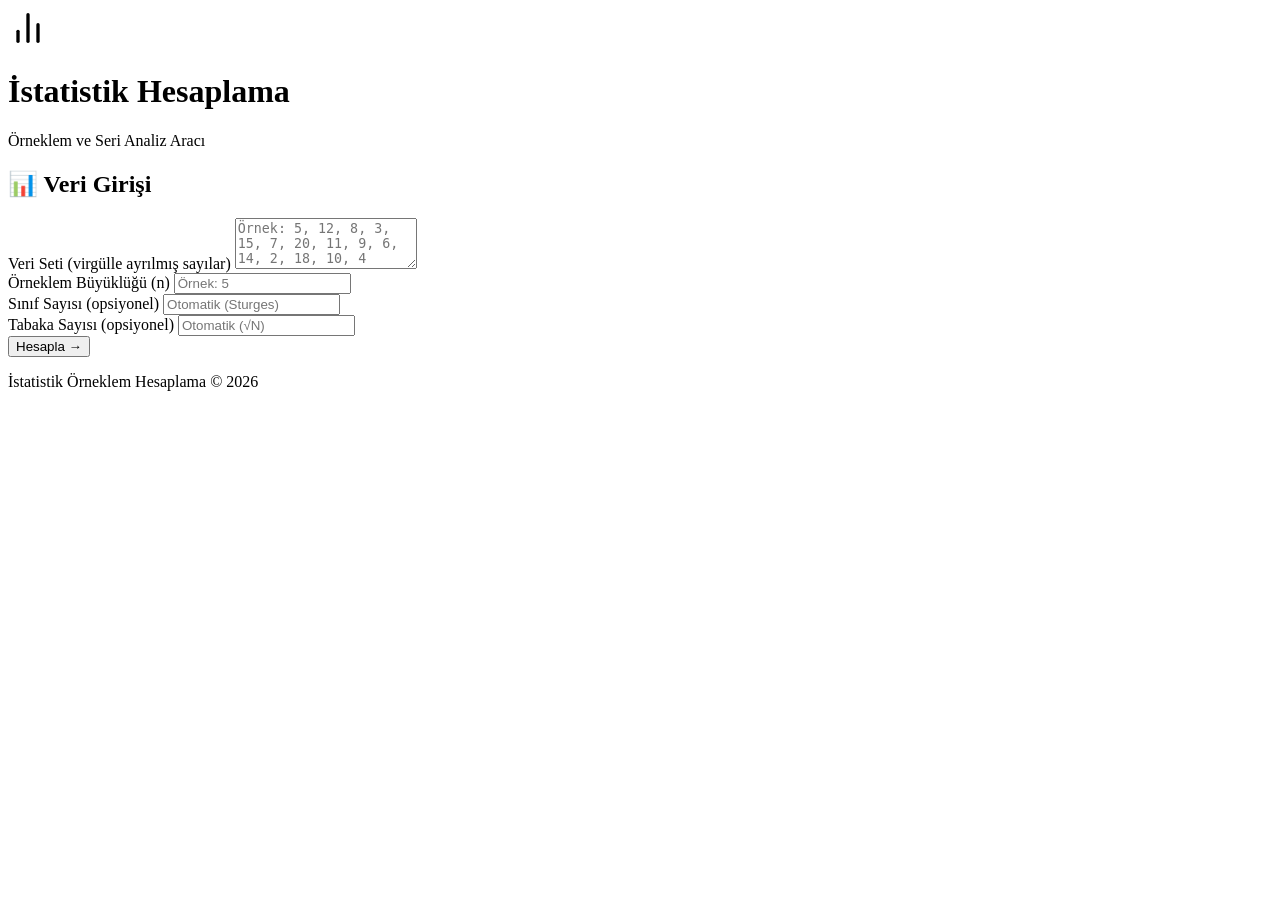
==== target/classes/static/index.html @ 5cc48fdd "All project files uploaded." ====
<!DOCTYPE html>
<html lang="tr">
<head>
    <meta charset="UTF-8">
    <meta name="viewport" content="width=device-width, initial-scale=1.0">
    <title>İstatistik Örneklem Hesaplama</title>
    <meta name="description" content="Basit Rastgele Örneklem, Sistematik Örneklem, Basit Seri, Frekans Serisi ve Frekans Tablosu hesaplama uygulaması.">
    <link rel="preconnect" href="https://fonts.googleapis.com">
    <link rel="preconnect" href="https://fonts.gstatic.com" crossorigin>
    <link href="https://fonts.googleapis.com/css2?family=Inter:wght@300;400;500;600;700;800&display=swap" rel="stylesheet">
    <link rel="stylesheet" href="/css/style.css">
</head>
<body>
    <!-- Animated background particles -->
    <div class="bg-particles">
        <div class="particle"></div>
        <div class="particle"></div>
        <div class="particle"></div>
        <div class="particle"></div>
        <div class="particle"></div>
        <div class="particle"></div>
    </div>

    <div class="container">
        <!-- Header -->
        <header class="header">
            <div class="header-icon">
                <svg width="40" height="40" viewBox="0 0 24 24" fill="none" stroke="currentColor" stroke-width="2" stroke-linecap="round" stroke-linejoin="round">
                    <line x1="18" y1="20" x2="18" y2="10"></line>
                    <line x1="12" y1="20" x2="12" y2="4"></line>
                    <line x1="6" y1="20" x2="6" y2="14"></line>
                </svg>
            </div>
            <h1>İstatistik Hesaplama</h1>
            <p class="subtitle">Örneklem ve Seri Analiz Aracı</p>
        </header>

        <!-- Input Section -->
        <section class="card input-card" id="input-section">
            <h2 class="card-title">
                <span class="card-icon">📊</span>
                Veri Girişi
            </h2>
            <div class="form-group">
                <label for="dataInput">Veri Seti <span class="hint">(virgülle ayrılmış sayılar)</span></label>
                <textarea id="dataInput" placeholder="Örnek: 5, 12, 8, 3, 15, 7, 20, 11, 9, 6, 14, 2, 18, 10, 4" rows="3"></textarea>
            </div>
            <div class="form-row form-row-3">
                <div class="form-group">
                    <label for="sampleSize">Örneklem Büyüklüğü (n)</label>
                    <input type="number" id="sampleSize" placeholder="Örnek: 5" min="1">
                </div>
                <div class="form-group">
                    <label for="classCount">Sınıf Sayısı <span class="hint">(opsiyonel)</span></label>
                    <input type="number" id="classCount" placeholder="Otomatik (Sturges)" min="1">
                </div>
                <div class="form-group">
                    <label for="strataCount">Tabaka Sayısı <span class="hint">(opsiyonel)</span></label>
                    <input type="number" id="strataCount" placeholder="Otomatik (√N)" min="2">
                </div>
            </div>
            <button id="calculateBtn" class="btn-calculate" onclick="calculate()">
                <span class="btn-text">Hesapla</span>
                <span class="btn-icon">→</span>
            </button>
            <div id="errorMessage" class="error-message" style="display:none;"></div>
        </section>

        <!-- Results Section -->
        <div id="results" class="results-wrapper" style="display:none;">

            <!-- Basit Rastgele Örneklem -->
            <section class="card result-card" id="section-bro">
                <h2 class="card-title">
                    <span class="card-icon">🎲</span>
                    Basit Rastgele Örneklem
                </h2>
                <p class="card-description">Veri setinden rastgele seçilen <strong id="bro-count"></strong> birim</p>
                <div class="table-wrapper">
                    <table id="table-bro">
                        <thead><tr><th>Sıra</th><th>Değer</th></tr></thead>
                        <tbody></tbody>
                    </table>
                </div>
            </section>

            <!-- Sistematik Örneklem -->
            <section class="card result-card" id="section-so">
                <h2 class="card-title">
                    <span class="card-icon">📐</span>
                    Sistematik Örneklem
                </h2>
                <p class="card-description">Her <strong id="so-k"></strong>. birim seçilerek oluşturulan örneklem</p>
                <div class="table-wrapper">
                    <table id="table-so">
                        <thead><tr><th>Sıra</th><th>Değer</th></tr></thead>
                        <tbody></tbody>
                    </table>
                </div>
            </section>

            <!-- Tabakalı Örneklem -->
            <section class="card result-card" id="section-to">
                <h2 class="card-title">
                    <span class="card-icon">🏗️</span>
                    Tabakalı Örneklem
                </h2>
                <p class="card-description">Veriler tabakalara ayrılarak her tabakadan oransal seçim yapılmıştır</p>
                <div class="table-wrapper">
                    <table id="table-to">
                        <thead>
                            <tr>
                                <th>Tabaka</th>
                                <th>Tabaka Büyüklüğü</th>
                                <th>Seçilen Adet</th>
                                <th>Seçilen Değerler</th>
                            </tr>
                        </thead>
                        <tbody></tbody>
                    </table>
                </div>
            </section>

            <!-- Basit Seri -->
            <section class="card result-card" id="section-bs">
                <h2 class="card-title">
                    <span class="card-icon">📈</span>
                    Basit Seri
                </h2>
                <p class="card-description">Verilerin küçükten büyüğe sıralanmış hali</p>
                <div class="table-wrapper">
                    <table id="table-bs">
                        <thead><tr><th>Sıra</th><th>Değer</th></tr></thead>
                        <tbody></tbody>
                    </table>
                </div>
            </section>

            <!-- Frekans Serisi -->
            <section class="card result-card" id="section-fs">
                <h2 class="card-title">
                    <span class="card-icon">🔢</span>
                    Frekans Serisi
                </h2>
                <p class="card-description">Her değerin veri setinde kaç kez tekrarlandığı</p>
                <div class="table-wrapper">
                    <table id="table-fs">
                        <thead><tr><th>Değer (xᵢ)</th><th>Frekans (fᵢ)</th></tr></thead>
                        <tbody></tbody>
                    </table>
                </div>
            </section>

            <!-- Frekans Tablosu -->
            <section class="card result-card" id="section-ft">
                <h2 class="card-title">
                    <span class="card-icon">📋</span>
                    Frekans Tablosu
                </h2>
                <p class="card-description">Gruplandırılmış frekans dağılım tablosu</p>
                <div class="table-wrapper">
                    <table id="table-ft">
                        <thead>
                            <tr>
                                <th>Sınıf Aralığı</th>
                                <th>Frekans (fᵢ)</th>
                                <th>Bağıl Frekans (fᵢ/n)</th>
                                <th>Kümülatif Frekans</th>
                                <th>Kümülatif Bağıl Frekans</th>
                            </tr>
                        </thead>
                        <tbody></tbody>
                    </table>
                </div>
            </section>

        </div>
    </div>

    <footer class="footer">
        <p>İstatistik Örneklem Hesaplama &copy; 2026</p>
    </footer>

    <script src="/js/app.js"></script>
</body>
</html>
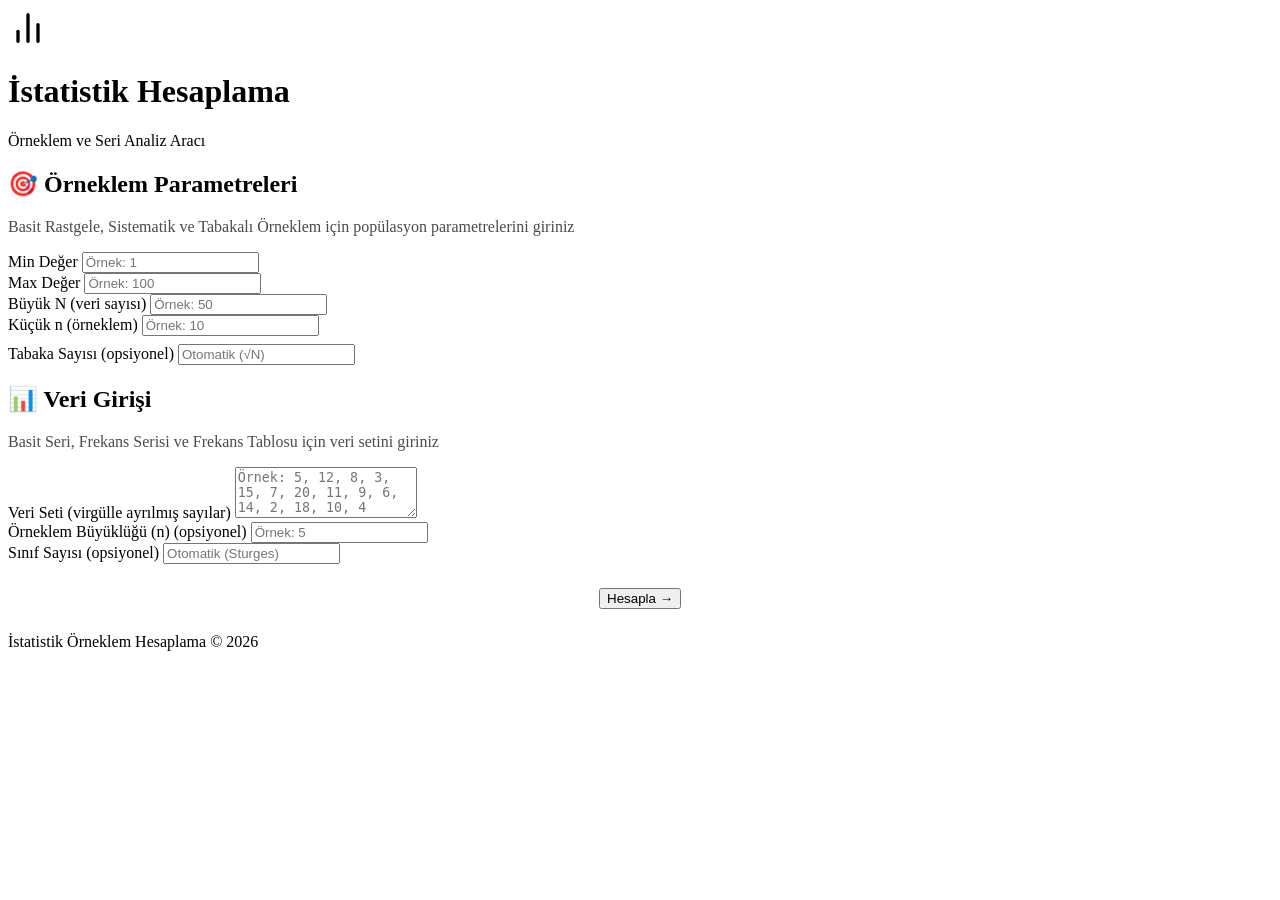
==== commit af10c688: "Kucuk ondalikli sayilarda gorulen hata duzeltildi." ====
--- a/target/classes/static/index.html
+++ b/target/classes/static/index.html
@@ -35,47 +35,98 @@
             <p class="subtitle">Örneklem ve Seri Analiz Aracı</p>
         </header>
 
-        <!-- Input Section -->
+        <!-- Örneklem Parametreleri (BRO, Sistematik, Tabakalı için) -->
+        <section class="card input-card" id="sampling-section">
+            <h2 class="card-title">
+                <span class="card-icon">🎯</span>
+                Örneklem Parametreleri
+            </h2>
+            <p class="card-description" style="margin-bottom: 1rem; opacity: 0.7;">Basit Rastgele, Sistematik ve Tabakalı Örneklem için popülasyon parametrelerini giriniz</p>
+            <div class="form-row form-row-4">
+                <div class="form-group">
+                    <label for="minValue">Min Değer</label>
+                    <input type="number" id="minValue" placeholder="Örnek: 1" step="any">
+                </div>
+                <div class="form-group">
+                    <label for="maxValue">Max Değer</label>
+                    <input type="number" id="maxValue" placeholder="Örnek: 100" step="any">
+                </div>
+                <div class="form-group">
+                    <label for="populationSize">Büyük N <span class="hint">(veri sayısı)</span></label>
+                    <input type="number" id="populationSize" placeholder="Örnek: 50" min="1">
+                </div>
+                <div class="form-group">
+                    <label for="sampleSize">Küçük n <span class="hint">(örneklem)</span></label>
+                    <input type="number" id="sampleSize" placeholder="Örnek: 10" min="1">
+                </div>
+            </div>
+            <div class="form-row form-row-2" style="margin-top: 0.5rem;">
+                <div class="form-group">
+                    <label for="strataCount">Tabaka Sayısı <span class="hint">(opsiyonel)</span></label>
+                    <input type="number" id="strataCount" placeholder="Otomatik (√N)" min="2">
+                </div>
+                <div class="form-group" style="display: flex; align-items: flex-end;">
+                </div>
+            </div>
+        </section>
+
+        <!-- Input Section (Veri Seti - Basit Seri, Frekans için) -->
         <section class="card input-card" id="input-section">
             <h2 class="card-title">
                 <span class="card-icon">📊</span>
                 Veri Girişi
             </h2>
+            <p class="card-description" style="margin-bottom: 1rem; opacity: 0.7;">Basit Seri, Frekans Serisi ve Frekans Tablosu için veri setini giriniz</p>
             <div class="form-group">
                 <label for="dataInput">Veri Seti <span class="hint">(virgülle ayrılmış sayılar)</span></label>
                 <textarea id="dataInput" placeholder="Örnek: 5, 12, 8, 3, 15, 7, 20, 11, 9, 6, 14, 2, 18, 10, 4" rows="3"></textarea>
             </div>
-            <div class="form-row form-row-3">
-                <div class="form-group">
-                    <label for="sampleSize">Örneklem Büyüklüğü (n)</label>
-                    <input type="number" id="sampleSize" placeholder="Örnek: 5" min="1">
+            <div class="form-row form-row-2">
+                <div class="form-group">
+                    <label for="dataSampleSize">Örneklem Büyüklüğü (n) <span class="hint">(opsiyonel)</span></label>
+                    <input type="number" id="dataSampleSize" placeholder="Örnek: 5" min="1">
                 </div>
                 <div class="form-group">
                     <label for="classCount">Sınıf Sayısı <span class="hint">(opsiyonel)</span></label>
                     <input type="number" id="classCount" placeholder="Otomatik (Sturges)" min="1">
                 </div>
-                <div class="form-group">
-                    <label for="strataCount">Tabaka Sayısı <span class="hint">(opsiyonel)</span></label>
-                    <input type="number" id="strataCount" placeholder="Otomatik (√N)" min="2">
-                </div>
-            </div>
+            </div>
+        </section>
+
+        <!-- Hesapla Butonu -->
+        <div style="text-align: center; margin: 1.5rem 0;">
             <button id="calculateBtn" class="btn-calculate" onclick="calculate()">
                 <span class="btn-text">Hesapla</span>
                 <span class="btn-icon">→</span>
             </button>
-            <div id="errorMessage" class="error-message" style="display:none;"></div>
-        </section>
+        </div>
+        <div id="errorMessage" class="error-message" style="display:none;"></div>
 
         <!-- Results Section -->
         <div id="results" class="results-wrapper" style="display:none;">
 
+            <!-- Üretilen Popülasyon -->
+            <section class="card result-card" id="section-pop">
+                <h2 class="card-title">
+                    <span class="card-icon">🌐</span>
+                    Üretilen Popülasyon
+                </h2>
+                <p class="card-description">Min-Max arasında rastgele üretilen <strong id="pop-count"></strong> birim</p>
+                <div class="table-wrapper">
+                    <table id="table-pop">
+                        <thead><tr><th>Sıra</th><th>Değer</th></tr></thead>
+                        <tbody></tbody>
+                    </table>
+                </div>
+            </section>
+
             <!-- Basit Rastgele Örneklem -->
             <section class="card result-card" id="section-bro">
                 <h2 class="card-title">
                     <span class="card-icon">🎲</span>
                     Basit Rastgele Örneklem
                 </h2>
-                <p class="card-description">Veri setinden rastgele seçilen <strong id="bro-count"></strong> birim</p>
+                <p class="card-description">Popülasyondan rastgele seçilen <strong id="bro-count"></strong> birim</p>
                 <div class="table-wrapper">
                     <table id="table-bro">
                         <thead><tr><th>Sıra</th><th>Değer</th></tr></thead>
@@ -105,7 +156,7 @@
                     <span class="card-icon">🏗️</span>
                     Tabakalı Örneklem
                 </h2>
-                <p class="card-description">Veriler tabakalara ayrılarak her tabakadan oransal seçim yapılmıştır</p>
+                <p class="card-description">Popülasyon tabakalara ayrılarak her tabakadan oransal seçim yapılmıştır</p>
                 <div class="table-wrapper">
                     <table id="table-to">
                         <thead>
@@ -116,6 +167,21 @@
                                 <th>Seçilen Değerler</th>
                             </tr>
                         </thead>
+                        <tbody></tbody>
+                    </table>
+                </div>
+            </section>
+
+            <!-- Veri Seti Örneklemi -->
+            <section class="card result-card" id="section-vso">
+                <h2 class="card-title">
+                    <span class="card-icon">🎯</span>
+                    Veri Seti Örneklemi
+                </h2>
+                <p class="card-description">Veri setinden rastgele seçilen <strong id="vso-count"></strong> birim</p>
+                <div class="table-wrapper">
+                    <table id="table-vso">
+                        <thead><tr><th>Sıra</th><th>Değer</th></tr></thead>
                         <tbody></tbody>
                     </table>
                 </div>
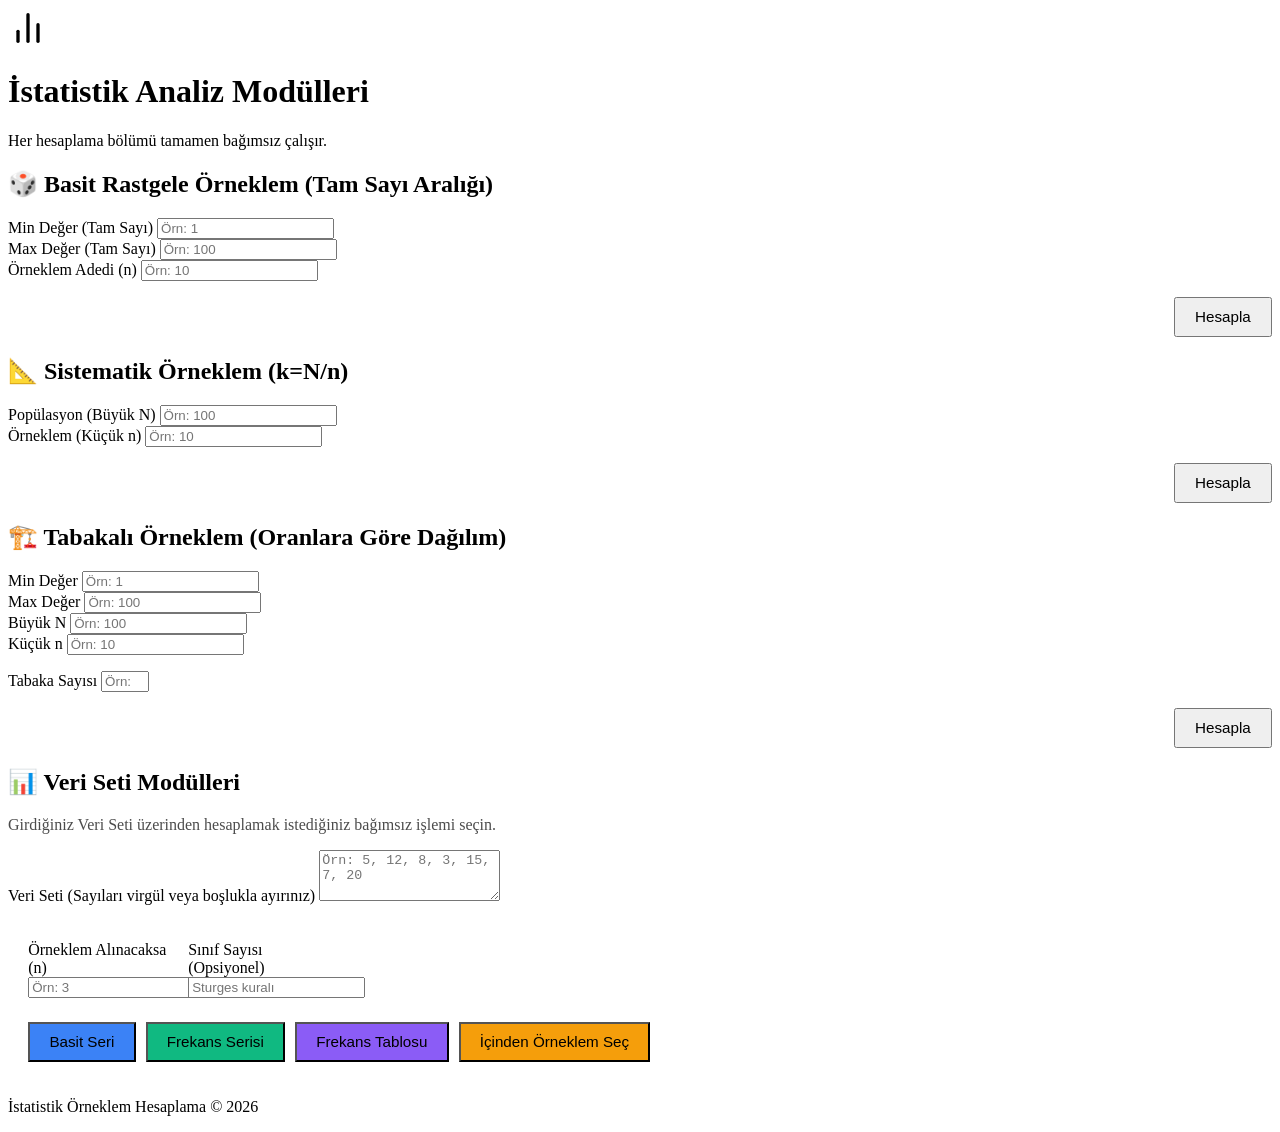
==== commit b69926f2: "feat: implement statistical sampling modules including data request DTOs and frontend calculation lo" ====
--- a/target/classes/static/index.html
+++ b/target/classes/static/index.html
@@ -9,20 +9,38 @@
     <link rel="preconnect" href="https://fonts.gstatic.com" crossorigin>
     <link href="https://fonts.googleapis.com/css2?family=Inter:wght@300;400;500;600;700;800&display=swap" rel="stylesheet">
     <link rel="stylesheet" href="/css/style.css">
+    <style>
+        .module-result {
+            margin-top: 1.5rem;
+            padding-top: 1.5rem;
+            border-top: 1px solid rgba(255,255,255,0.1);
+            display: none;
+        }
+        .error-msg {
+            color: #ff6b6b;
+            font-size: 0.9rem;
+            margin-top: 0.5rem;
+            display: none;
+        }
+        .action-row {
+            display: flex;
+            justify-content: flex-end;
+            align-items: center;
+            margin-top: 1rem;
+        }
+        .btn-sm {
+            padding: 0.6rem 1.2rem;
+            font-size: 0.95rem;
+        }
+    </style>
 </head>
 <body>
-    <!-- Animated background particles -->
     <div class="bg-particles">
-        <div class="particle"></div>
-        <div class="particle"></div>
-        <div class="particle"></div>
-        <div class="particle"></div>
-        <div class="particle"></div>
-        <div class="particle"></div>
+        <div class="particle"></div><div class="particle"></div><div class="particle"></div>
+        <div class="particle"></div><div class="particle"></div><div class="particle"></div>
     </div>
 
     <div class="container">
-        <!-- Header -->
         <header class="header">
             <div class="header-icon">
                 <svg width="40" height="40" viewBox="0 0 24 24" fill="none" stroke="currentColor" stroke-width="2" stroke-linecap="round" stroke-linejoin="round">
@@ -31,216 +49,153 @@
                     <line x1="6" y1="20" x2="6" y2="14"></line>
                 </svg>
             </div>
-            <h1>İstatistik Hesaplama</h1>
-            <p class="subtitle">Örneklem ve Seri Analiz Aracı</p>
+            <h1>İstatistik Analiz Modülleri</h1>
+            <p class="subtitle">Her hesaplama bölümü tamamen bağımsız çalışır.</p>
         </header>
 
-        <!-- Örneklem Parametreleri (BRO, Sistematik, Tabakalı için) -->
-        <section class="card input-card" id="sampling-section">
-            <h2 class="card-title">
-                <span class="card-icon">🎯</span>
-                Örneklem Parametreleri
-            </h2>
-            <p class="card-description" style="margin-bottom: 1rem; opacity: 0.7;">Basit Rastgele, Sistematik ve Tabakalı Örneklem için popülasyon parametrelerini giriniz</p>
+        <!-- Modül 1: Basit Rastgele Örneklem -->
+        <section class="card input-card" id="mod-br">
+            <h2 class="card-title"><span class="card-icon">🎲</span> Basit Rastgele Örneklem (Tam Sayı Aralığı)</h2>
+            <div class="form-row form-row-3">
+                <div class="form-group">
+                    <label for="brMin">Min Değer (Tam Sayı)</label>
+                    <input type="number" id="brMin" placeholder="Örn: 1">
+                </div>
+                <div class="form-group">
+                    <label for="brMax">Max Değer (Tam Sayı)</label>
+                    <input type="number" id="brMax" placeholder="Örn: 100">
+                </div>
+                <div class="form-group">
+                    <label for="brN">Örneklem Adedi (n)</label>
+                    <input type="number" id="brN" placeholder="Örn: 10" min="1">
+                </div>
+            </div>
+            <div class="action-row">
+                <div id="brError" class="error-msg" style="flex-grow:1; text-align:left;"></div>
+                <button class="btn-calculate btn-sm" onclick="calcBasitRastgele(this)">Hesapla</button>
+            </div>
+            <div class="module-result" id="brResult">
+                <h3 style="margin-bottom:1rem; font-size:1.1rem; color:var(--text-primary);">Sonuçlar (<span id="brCount">0</span> birim)</h3>
+                <div class="table-wrapper">
+                    <table id="brTable"><thead><tr><th>Sıra</th><th>Değer</th></tr></thead><tbody></tbody></table>
+                </div>
+            </div>
+        </section>
+
+        <!-- Modül 2: Sistematik Örneklem -->
+        <section class="card input-card" id="mod-sys">
+            <h2 class="card-title"><span class="card-icon">📐</span> Sistematik Örneklem (k=N/n)</h2>
+            <div class="form-row form-row-2">
+                <div class="form-group">
+                    <label for="sysBuyukN">Popülasyon (Büyük N)</label>
+                    <input type="number" id="sysBuyukN" placeholder="Örn: 100" min="1">
+                </div>
+                <div class="form-group">
+                    <label for="sysKucukN">Örneklem (Küçük n)</label>
+                    <input type="number" id="sysKucukN" placeholder="Örn: 10" min="1">
+                </div>
+            </div>
+            <div class="action-row">
+                <div id="sysError" class="error-msg" style="flex-grow:1; text-align:left;"></div>
+                <button class="btn-calculate btn-sm" onclick="calcSistematik(this)">Hesapla</button>
+            </div>
+            <div class="module-result" id="sysResult">
+                <h3 style="margin-bottom:1rem; font-size:1.1rem; color:var(--text-primary);">Atlama Aralığı: k = <strong id="sysK"></strong></h3>
+                <div class="table-wrapper">
+                    <table id="sysTable"><thead><tr><th>Sıra</th><th>Değer</th></tr></thead><tbody></tbody></table>
+                </div>
+            </div>
+        </section>
+
+        <!-- Modül 3: Tabakalı Örneklem -->
+        <section class="card input-card" id="mod-tab">
+            <h2 class="card-title"><span class="card-icon">🏗️</span> Tabakalı Örneklem (Oranlara Göre Dağılım)</h2>
             <div class="form-row form-row-4">
                 <div class="form-group">
-                    <label for="minValue">Min Değer</label>
-                    <input type="number" id="minValue" placeholder="Örnek: 1" step="any">
-                </div>
-                <div class="form-group">
-                    <label for="maxValue">Max Değer</label>
-                    <input type="number" id="maxValue" placeholder="Örnek: 100" step="any">
-                </div>
-                <div class="form-group">
-                    <label for="populationSize">Büyük N <span class="hint">(veri sayısı)</span></label>
-                    <input type="number" id="populationSize" placeholder="Örnek: 50" min="1">
-                </div>
-                <div class="form-group">
-                    <label for="sampleSize">Küçük n <span class="hint">(örneklem)</span></label>
-                    <input type="number" id="sampleSize" placeholder="Örnek: 10" min="1">
-                </div>
-            </div>
-            <div class="form-row form-row-2" style="margin-top: 0.5rem;">
-                <div class="form-group">
-                    <label for="strataCount">Tabaka Sayısı <span class="hint">(opsiyonel)</span></label>
-                    <input type="number" id="strataCount" placeholder="Otomatik (√N)" min="2">
-                </div>
-                <div class="form-group" style="display: flex; align-items: flex-end;">
-                </div>
-            </div>
-        </section>
-
-        <!-- Input Section (Veri Seti - Basit Seri, Frekans için) -->
-        <section class="card input-card" id="input-section">
-            <h2 class="card-title">
-                <span class="card-icon">📊</span>
-                Veri Girişi
-            </h2>
-            <p class="card-description" style="margin-bottom: 1rem; opacity: 0.7;">Basit Seri, Frekans Serisi ve Frekans Tablosu için veri setini giriniz</p>
-            <div class="form-group">
-                <label for="dataInput">Veri Seti <span class="hint">(virgülle ayrılmış sayılar)</span></label>
-                <textarea id="dataInput" placeholder="Örnek: 5, 12, 8, 3, 15, 7, 20, 11, 9, 6, 14, 2, 18, 10, 4" rows="3"></textarea>
-            </div>
-            <div class="form-row form-row-2">
-                <div class="form-group">
-                    <label for="dataSampleSize">Örneklem Büyüklüğü (n) <span class="hint">(opsiyonel)</span></label>
-                    <input type="number" id="dataSampleSize" placeholder="Örnek: 5" min="1">
-                </div>
-                <div class="form-group">
-                    <label for="classCount">Sınıf Sayısı <span class="hint">(opsiyonel)</span></label>
-                    <input type="number" id="classCount" placeholder="Otomatik (Sturges)" min="1">
-                </div>
-            </div>
-        </section>
-
-        <!-- Hesapla Butonu -->
-        <div style="text-align: center; margin: 1.5rem 0;">
-            <button id="calculateBtn" class="btn-calculate" onclick="calculate()">
-                <span class="btn-text">Hesapla</span>
-                <span class="btn-icon">→</span>
-            </button>
-        </div>
-        <div id="errorMessage" class="error-message" style="display:none;"></div>
-
-        <!-- Results Section -->
-        <div id="results" class="results-wrapper" style="display:none;">
-
-            <!-- Üretilen Popülasyon -->
-            <section class="card result-card" id="section-pop">
-                <h2 class="card-title">
-                    <span class="card-icon">🌐</span>
-                    Üretilen Popülasyon
-                </h2>
-                <p class="card-description">Min-Max arasında rastgele üretilen <strong id="pop-count"></strong> birim</p>
-                <div class="table-wrapper">
-                    <table id="table-pop">
-                        <thead><tr><th>Sıra</th><th>Değer</th></tr></thead>
+                    <label for="tabMin">Min Değer</label>
+                    <input type="number" id="tabMin" placeholder="Örn: 1" step="any">
+                </div>
+                <div class="form-group">
+                    <label for="tabMax">Max Değer</label>
+                    <input type="number" id="tabMax" placeholder="Örn: 100" step="any">
+                </div>
+                <div class="form-group">
+                    <label for="tabBuyukN">Büyük N</label>
+                    <input type="number" id="tabBuyukN" placeholder="Örn: 100" min="1">
+                </div>
+                <div class="form-group">
+                    <label for="tabKucukN">Küçük n</label>
+                    <input type="number" id="tabKucukN" placeholder="Örn: 10" min="1">
+                </div>
+            </div>
+            <div class="form-row form-row-2" style="margin-top: 1rem;">
+                <div class="form-group">
+                    <label for="tabSayisi">Tabaka Sayısı</label>
+                    <input type="number" id="tabSayisi" placeholder="Örn: 3" min="1" max="30" oninput="generateStrataInputs()">
+                </div>
+            </div>
+            
+            <div id="strataRatiosContainer" style="display: none; margin-top: 0.5rem; background:rgba(255,255,255,0.02); padding: 1rem; border-radius: 8px; border: 1px solid rgba(255,255,255,0.05);">
+                <label style="display:block; margin-bottom: 0.8rem; font-size: 0.9rem; color: var(--text-muted);">Tabaka Oranlarını Giriniz (Toplamı otomatik oranlanır)</label>
+                <div id="strataInputsGrid" style="display: grid; grid-template-columns: repeat(auto-fill, minmax(130px, 1fr)); gap: 15px;">
+                    <!-- Dinamik olarak üretilecek input alanları -->
+                </div>
+            </div>
+            <div class="action-row">
+                <div id="tabError" class="error-msg" style="flex-grow:1; text-align:left;"></div>
+                <button class="btn-calculate btn-sm" onclick="calcTabakali(this)">Hesapla</button>
+            </div>
+            <div class="module-result" id="tabResult">
+                <div class="table-wrapper">
+                    <table id="tabTable">
+                        <thead><tr><th>Tabaka Adı</th><th>Tabaka Büyüklüğü</th><th>Seçilen Adet</th><th>Seçilen Değerler</th></tr></thead>
                         <tbody></tbody>
                     </table>
                 </div>
-            </section>
-
-            <!-- Basit Rastgele Örneklem -->
-            <section class="card result-card" id="section-bro">
-                <h2 class="card-title">
-                    <span class="card-icon">🎲</span>
-                    Basit Rastgele Örneklem
-                </h2>
-                <p class="card-description">Popülasyondan rastgele seçilen <strong id="bro-count"></strong> birim</p>
-                <div class="table-wrapper">
-                    <table id="table-bro">
-                        <thead><tr><th>Sıra</th><th>Değer</th></tr></thead>
-                        <tbody></tbody>
-                    </table>
-                </div>
-            </section>
-
-            <!-- Sistematik Örneklem -->
-            <section class="card result-card" id="section-so">
-                <h2 class="card-title">
-                    <span class="card-icon">📐</span>
-                    Sistematik Örneklem
-                </h2>
-                <p class="card-description">Her <strong id="so-k"></strong>. birim seçilerek oluşturulan örneklem</p>
-                <div class="table-wrapper">
-                    <table id="table-so">
-                        <thead><tr><th>Sıra</th><th>Değer</th></tr></thead>
-                        <tbody></tbody>
-                    </table>
-                </div>
-            </section>
-
-            <!-- Tabakalı Örneklem -->
-            <section class="card result-card" id="section-to">
-                <h2 class="card-title">
-                    <span class="card-icon">🏗️</span>
-                    Tabakalı Örneklem
-                </h2>
-                <p class="card-description">Popülasyon tabakalara ayrılarak her tabakadan oransal seçim yapılmıştır</p>
-                <div class="table-wrapper">
-                    <table id="table-to">
-                        <thead>
-                            <tr>
-                                <th>Tabaka</th>
-                                <th>Tabaka Büyüklüğü</th>
-                                <th>Seçilen Adet</th>
-                                <th>Seçilen Değerler</th>
-                            </tr>
-                        </thead>
-                        <tbody></tbody>
-                    </table>
-                </div>
-            </section>
-
-            <!-- Veri Seti Örneklemi -->
-            <section class="card result-card" id="section-vso">
-                <h2 class="card-title">
-                    <span class="card-icon">🎯</span>
-                    Veri Seti Örneklemi
-                </h2>
-                <p class="card-description">Veri setinden rastgele seçilen <strong id="vso-count"></strong> birim</p>
-                <div class="table-wrapper">
-                    <table id="table-vso">
-                        <thead><tr><th>Sıra</th><th>Değer</th></tr></thead>
-                        <tbody></tbody>
-                    </table>
-                </div>
-            </section>
-
-            <!-- Basit Seri -->
-            <section class="card result-card" id="section-bs">
-                <h2 class="card-title">
-                    <span class="card-icon">📈</span>
-                    Basit Seri
-                </h2>
-                <p class="card-description">Verilerin küçükten büyüğe sıralanmış hali</p>
-                <div class="table-wrapper">
-                    <table id="table-bs">
-                        <thead><tr><th>Sıra</th><th>Değer</th></tr></thead>
-                        <tbody></tbody>
-                    </table>
-                </div>
-            </section>
-
-            <!-- Frekans Serisi -->
-            <section class="card result-card" id="section-fs">
-                <h2 class="card-title">
-                    <span class="card-icon">🔢</span>
-                    Frekans Serisi
-                </h2>
-                <p class="card-description">Her değerin veri setinde kaç kez tekrarlandığı</p>
-                <div class="table-wrapper">
-                    <table id="table-fs">
-                        <thead><tr><th>Değer (xᵢ)</th><th>Frekans (fᵢ)</th></tr></thead>
-                        <tbody></tbody>
-                    </table>
-                </div>
-            </section>
-
-            <!-- Frekans Tablosu -->
-            <section class="card result-card" id="section-ft">
-                <h2 class="card-title">
-                    <span class="card-icon">📋</span>
-                    Frekans Tablosu
-                </h2>
-                <p class="card-description">Gruplandırılmış frekans dağılım tablosu</p>
-                <div class="table-wrapper">
-                    <table id="table-ft">
-                        <thead>
-                            <tr>
-                                <th>Sınıf Aralığı</th>
-                                <th>Frekans (fᵢ)</th>
-                                <th>Bağıl Frekans (fᵢ/n)</th>
-                                <th>Kümülatif Frekans</th>
-                                <th>Kümülatif Bağıl Frekans</th>
-                            </tr>
-                        </thead>
-                        <tbody></tbody>
-                    </table>
-                </div>
-            </section>
-
-        </div>
+            </div>
+        </section>
+
+        <!-- Modül 4: Veri Seti Üzerinden İşlemler -->
+        <section class="card input-card" id="mod-data">
+            <h2 class="card-title"><span class="card-icon">📊</span> Veri Seti Modülleri</h2>
+            <p class="card-description" style="margin-bottom: 1rem; opacity: 0.7;">Girdiğiniz Veri Seti üzerinden hesaplamak istediğiniz bağımsız işlemi seçin.</p>
+            <div class="form-group">
+                <label for="dsInput">Veri Seti (Sayıları virgül veya boşlukla ayırınız)</label>
+                <textarea id="dsInput" placeholder="Örn: 5, 12, 8, 3, 15, 7, 20" rows="3"></textarea>
+            </div>
+            
+            <!-- Alt modüller (Sekmeler gibi butonlar) -->
+            <div style="background:rgba(255,255,255,0.03); border-radius:12px; padding:1.2rem; margin-top:1rem; border:1px solid rgba(255,255,255,0.05);">
+                <div style="display:flex; flex-wrap:wrap; gap:10px; align-items:flex-end;">
+                    <div class="form-group" style="margin:0; width:150px;">
+                        <label for="dsSampleN">Örneklem Alınacaksa (n)</label>
+                        <input type="number" id="dsSampleN" placeholder="Örn: 3">
+                    </div>
+                    <div class="form-group" style="margin:0; width:150px;">
+                        <label for="dsClassCount">Sınıf Sayısı (Opsiyonel)</label>
+                        <input type="number" id="dsClassCount" placeholder="Sturges kuralı">
+                    </div>
+                </div>
+                
+                <div style="display:flex; flex-wrap:wrap; gap:10px; margin-top:1.5rem;">
+                    <button class="btn-calculate btn-sm" style="background:#3b82f6" onclick="calcData('basitSeri', this)">Basit Seri</button>
+                    <button class="btn-calculate btn-sm" style="background:#10b981" onclick="calcData('frekansSerisi', this)">Frekans Serisi</button>
+                    <button class="btn-calculate btn-sm" style="background:#8b5cf6" onclick="calcData('frekansTablosu', this)">Frekans Tablosu</button>
+                    <button class="btn-calculate btn-sm" style="background:#f59e0b" onclick="calcData('veriOrneklemi', this)">İçinden Örneklem Seç</button>
+                </div>
+                <div id="dsError" class="error-msg" style="margin-top:0.5rem;"></div>
+            </div>
+
+            <!-- Ortak Dataset Sonuç Alanı -->
+            <div class="module-result" id="dsResult">
+                <h3 id="dsTitle" style="margin-bottom:1rem; font-size:1.1rem; color:var(--text-primary);">Sonuç</h3>
+                <div class="table-wrapper">
+                    <!-- Dinamik tablo eklenecek -->
+                    <div id="dsTableContainer"></div>
+                </div>
+            </div>
+        </section>
+        
     </div>
 
     <footer class="footer">
